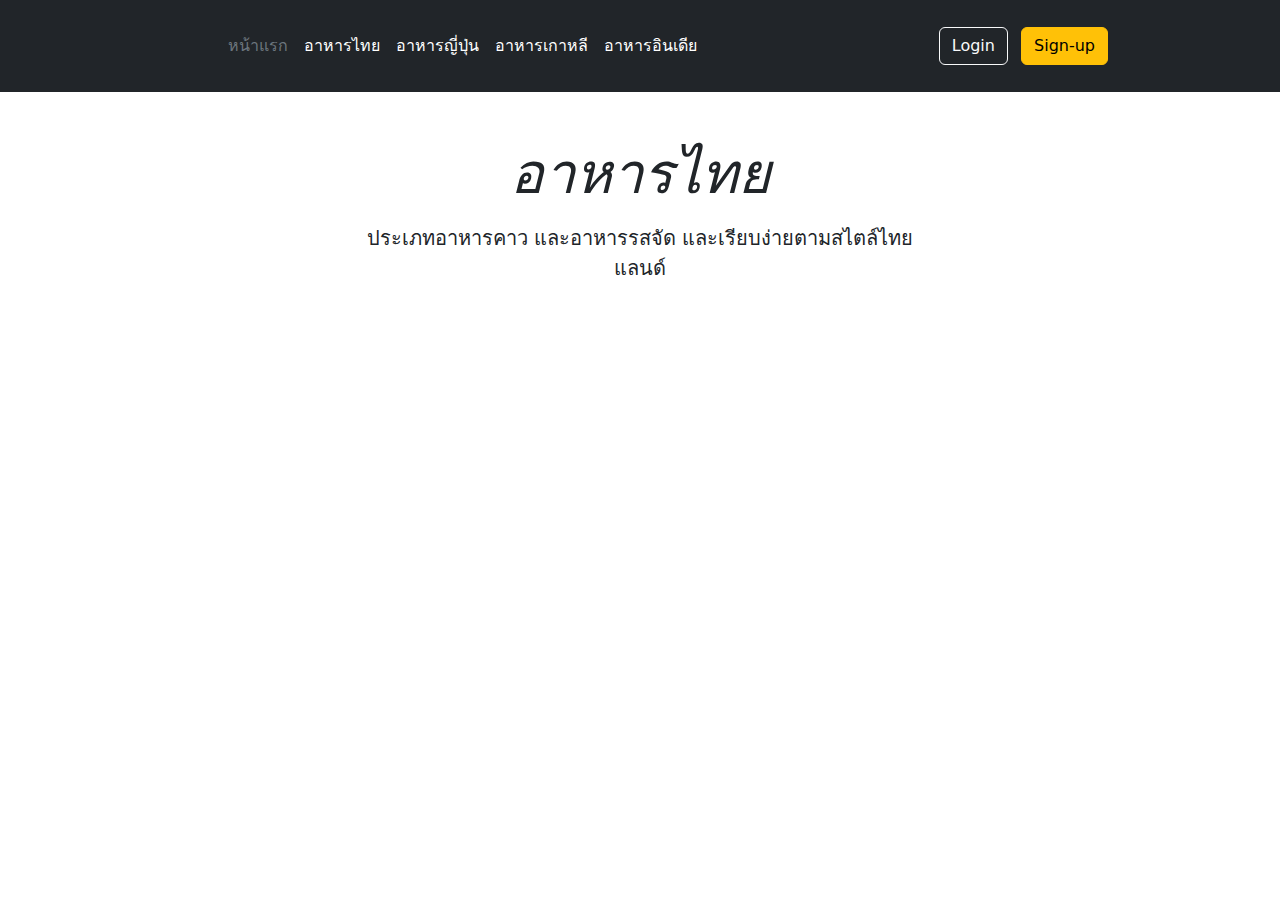
==== page2.html @ 22818d3f "Add files via upload" ====
<!DOCTYPE html>
<html lang="en">
<head>
    <meta charset="UTF-8">
    <meta name="viewport" content="width=device-width, initial-scale=1.0">
    <title>Document</title>
    <link rel="stylesheet" href="css/bootstrap.min.css">
    <script src="js/bootstrap.bundle.min.js"></script>
    <link rel="stylesheet" href="css/promax.css">
</head>
<body>
    <header class="p-3 text-bg-dark">
        <div class="container">
          <div class="d-flex flex-wrap align-items-center justify-content-center justify-content-lg-start">
            <a href="/" class="d-flex align-items-center mb-2 mb-lg-0 text-white text-decoration-none">
              <svg class="bi me-2" width="40" height="60" role="img" aria-label="Bootstrap"><use xlink:href="#bootstrap"></use></svg>
            </a>
    
            <ul class="nav col-12 col-lg-auto me-lg-auto mb-2 justify-content-center mb-md-0">
              <li><a href="#" class="nav-link px-2 text-secondary">หน้าแรก</a></li>
              <li><a href="#" class="nav-link px-2 text-white">อาหารไทย</a></li>
              <li><a href="#" class="nav-link px-2 text-white">อาหารญี่ปุ่น</a></li>
              <li><a href="#" class="nav-link px-2 text-white">อาหารเกาหลี</a></li>
              <li><a href="#" class="nav-link px-2 text-white">อาหารอินเดีย</a></li>
            </ul>

            <div class="text-end">
              <button type="button" class="btn btn-outline-light me-2">Login</button>
              <button type="button" class="btn btn-warning">Sign-up</button>
            </div>
          </div>
        </div>
      </header>
      <center><div class="p-4 p-md-5 mb-4 rounded text-body-emphasis bg-body-secondary">
        <div class="col-lg-6 px-0">
          <h1 class="display-4 fst-italic">อาหารไทย</h1>
          <p class="lead my-3">ประเภทอาหารคาว และอาหารรสจัด และเรียบง่ายตามสไตล์ไทยแลนด์</p>
        </div>
      </div></center>
</body>
</html>
---- css/promax.css ----
.container {
    max-width: 960px;
  }
  
  .icon-link > .bi {
    width: .75em;
    height: .75em;
  }
  
  /*
   * Custom translucent site header
   */
  
  .site-header {
    background-color: rgba(0, 0, 0, .85);
    -webkit-backdrop-filter: saturate(180%) blur(20px);
    backdrop-filter: saturate(180%) blur(20px);
  }
  .site-header a {
    color: #8e8e8e;
    transition: color .15s ease-in-out;
  }
  .site-header a:hover {
    color: #fff;
    text-decoration: none;
  }
  
  /*
   * Dummy devices (replace them with your own or something else entirely!)
   */
  
  .product-device {
    position: absolute;
    right: 10%;
    bottom: -30%;
    width: 300px;
    height: 540px;
    background-color: #333;
    border-radius: 21px;
    transform: rotate(30deg);
  }
  
  .product-device::before {
    position: absolute;
    top: 10%;
    right: 10px;
    bottom: 10%;
    left: 10px;
    content: "";
    background-color: rgba(255, 255, 255, .1);
    border-radius: 5px;
  }
  
  .product-device-2 {
    top: -25%;
    right: auto;
    bottom: 0;
    left: 5%;
    background-color: #e5e5e5;
  }
  
  
  /*
   * Extra utilities
   */
  
  .flex-equal > * {
    flex: 1;
  }
  @media (min-width: 768px) {
    .flex-md-equal > * {
      flex: 1;
    }
  }
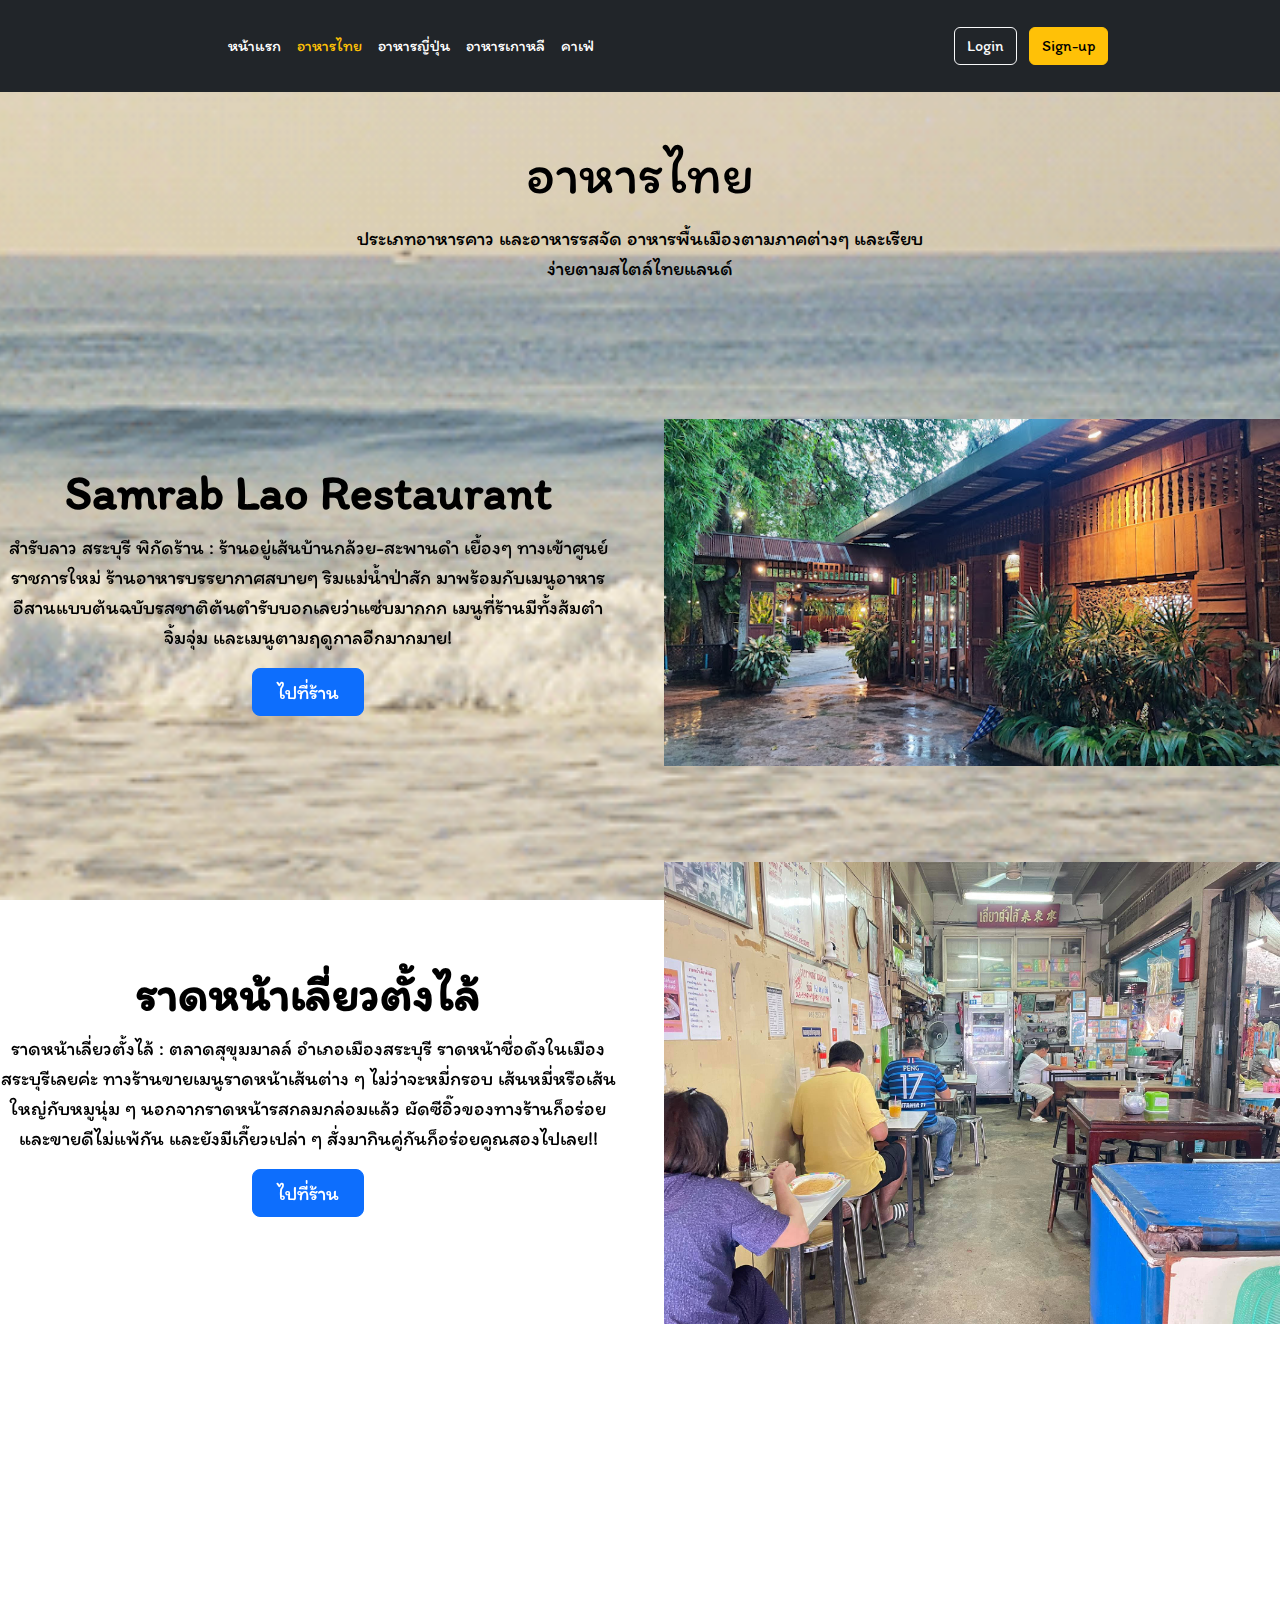
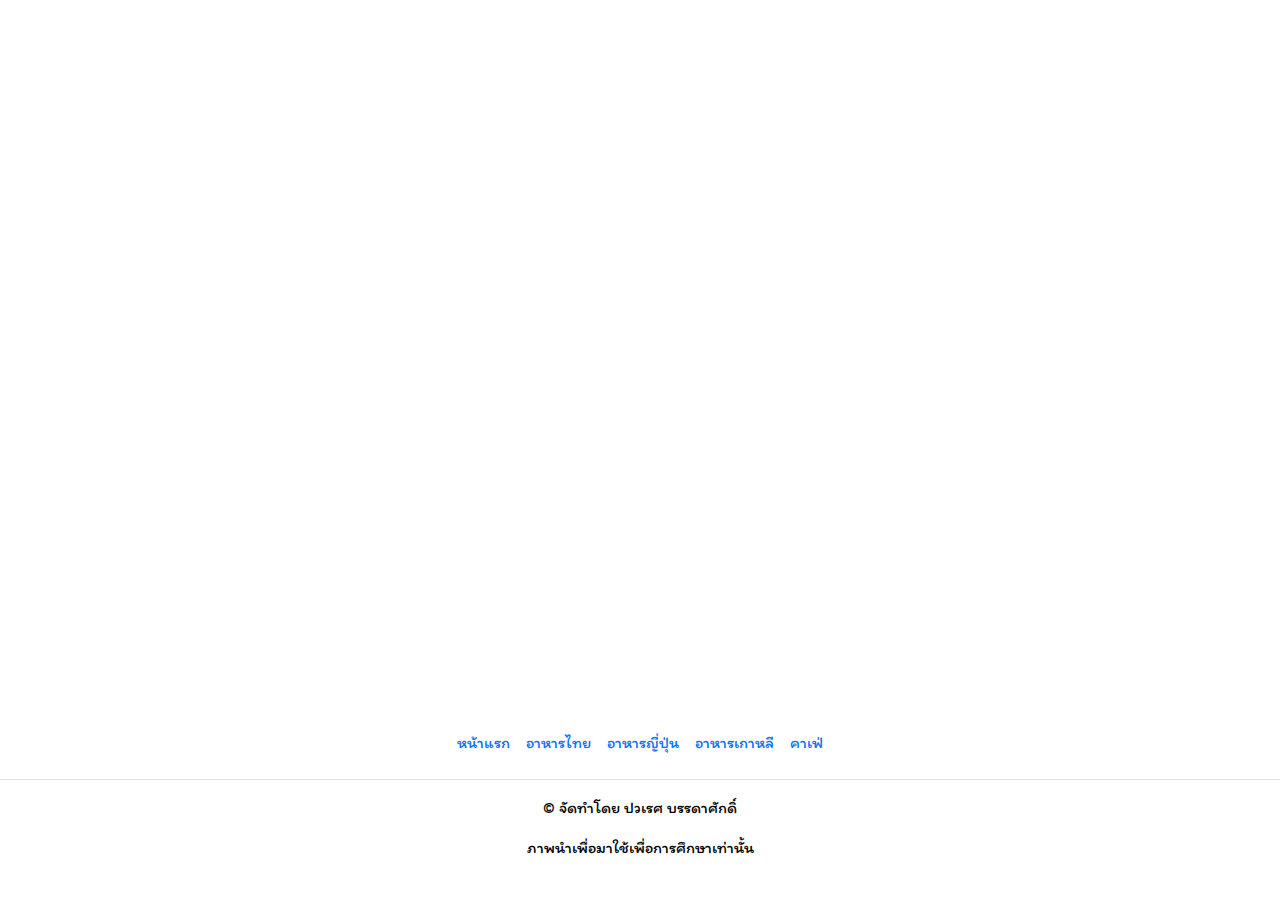
==== commit 7f6745d3: "Add files via upload" ====
--- a/page2.html
+++ b/page2.html
@@ -4,10 +4,23 @@
     <meta charset="UTF-8">
     <meta name="viewport" content="width=device-width, initial-scale=1.0">
     <title>Document</title>
+    <link href="https://unpkg.com/aos@2.3.1/dist/aos.css" rel="stylesheet">
+    <script src="https://unpkg.com/aos@2.3.1/dist/aos.js"></script>
     <link rel="stylesheet" href="css/bootstrap.min.css">
     <script src="js/bootstrap.bundle.min.js"></script>
     <link rel="stylesheet" href="css/promax.css">
+    <link rel="stylesheet" href="css/font.css">
+    <link rel="preconnect" href="https://fonts.googleapis.com">
+    <link rel="preconnect" href="https://fonts.gstatic.com" crossorigin>
+    <link href="https://fonts.googleapis.com/css2?family=Itim&display=swap" rel="stylesheet">
 </head>
+<style>
+  body {
+    background: url('img/seanaja.gif') no-repeat center center fixed; 
+    background-size: cover;
+    color: black; /* เปลี่ยนสีข้อความเป็นขาวเพื่อให้เห็นชัด */
+  }
+</style>
 <body>
     <header class="p-3 text-bg-dark">
         <div class="container">
@@ -17,11 +30,11 @@
             </a>
     
             <ul class="nav col-12 col-lg-auto me-lg-auto mb-2 justify-content-center mb-md-0">
-              <li><a href="#" class="nav-link px-2 text-secondary">หน้าแรก</a></li>
-              <li><a href="#" class="nav-link px-2 text-white">อาหารไทย</a></li>
-              <li><a href="#" class="nav-link px-2 text-white">อาหารญี่ปุ่น</a></li>
-              <li><a href="#" class="nav-link px-2 text-white">อาหารเกาหลี</a></li>
-              <li><a href="#" class="nav-link px-2 text-white">อาหารอินเดีย</a></li>
+              <li><a href="index.html" class="nav-link px-2 text-white">หน้าแรก</a></li>
+              <li><a href="page2.html" class="nav-link px-2 text-warning">อาหารไทย</a></li>
+              <li><a href="page3.html" class="nav-link px-2 text-white">อาหารญี่ปุ่น</a></li>
+              <li><a href="page4.html" class="nav-link px-2 text-white">อาหารเกาหลี</a></li>
+              <li><a href="page5.html" class="nav-link px-2 text-white">คาเฟ่</a></li>
             </ul>
 
             <div class="text-end">
@@ -31,11 +44,92 @@
           </div>
         </div>
       </header>
-      <center><div class="p-4 p-md-5 mb-4 rounded text-body-emphasis bg-body-secondary">
-        <div class="col-lg-6 px-0">
-          <h1 class="display-4 fst-italic">อาหารไทย</h1>
-          <p class="lead my-3">ประเภทอาหารคาว และอาหารรสจัด และเรียบง่ายตามสไตล์ไทยแลนด์</p>
+      <center>
+        <div class="p-4 p-md-5 mb-4 rounded text-body-emphasis bg-body-secondary" style="background-image: url(''); background-size: cover; background-position: center; background-repeat: no-repeat;">
+          <div class="col-lg-6 px-0">
+            <h1 class="display-4 ">อาหารไทย</h1>
+            <p class="lead my-3">ประเภทอาหารคาว และอาหารรสจัด อาหารพื้นเมืองตามภาคต่างๆ และเรียบง่ายตามสไตล์ไทยแลนด์</p>
+          </div>
         </div>
-      </div></center>
+      </center>
+      
+      <div data-aos="flip-up">
+      <div class="row flex-lg-row-reverse align-items-center g-5 py-5">
+        <div class="col-10 col-sm-8 col-lg-6">
+          <img src="img/2022-08-29.jpg" class="d-block mx-lg-auto img-fluid" alt="Bootstrap Themes" width="700" height="500" loading="lazy">
+        </div>
+        <div class="col-lg-6 text-center">
+          <h1 class="display-5 fw-bold text-body-emphasis lh-1 mb-3">Samrab Lao Restaurant</h1>
+          <p class="lead"> สำรับลาว สระบุรี พิกัดร้าน : ร้านอยู่เส้นบ้านกล้วย-สะพานดำ เยื้องๆ ทางเข้าศูนย์ราชการใหม่ ร้านอาหารบรรยากาศสบายๆ ริมแม่น้ำป่าสัก มาพร้อมกับเมนูอาหารอีสานแบบต้นฉบับรสชาติต้นตำรับบอกเลยว่าแซ่บมากกก เมนูที่ร้านมีทั้งส้มตำ จิ้มจุ่ม และเมนูตามฤดูกาลอีกมากมาย!</p>
+          <div class="d-grid gap-2 d-md-flex justify-content-center">
+            <a href="https://www.facebook.com/sumrublaos/?locale=th_TH" class="btn btn-primary btn-lg px-4" role="button">ไปที่ร้าน</a>
+          </div>
+        </div>
+      </div>
+    </div>
+
+      <div data-aos="flip-up">
+      <div class="row flex-lg-row-reverse align-items-center g-5 py-5">
+        <div class="col-10 col-sm-8 col-lg-6">
+          <img src="img/1683020631_08a885857395f4a887b2f851d46bab6b.jpg" class="d-block mx-lg-auto img-fluid" alt="Bootstrap Themes" width="700" height="500" loading="lazy">
+        </div>
+        <div class="col-lg-6 text-center">
+          <h1 class="display-5 fw-bold text-body-emphasis lh-1 mb-3">ราดหน้าเลี่ยวตั้งไล้</h1>
+          <p class="lead"> ราดหน้าเลี่ยวตั้งไล้ : ตลาดสุขุมมาลล์ อำเภอเมืองสระบุรี  ราดหน้าชื่อดังในเมืองสระบุรีเลยค่ะ ทางร้านขายเมนูราดหน้าเส้นต่าง ๆ ไม่ว่าจะหมี่กรอบ เส้นหมี่หรือเส้นใหญ่กับหมูนุ่ม ๆ นอกจากราดหน้ารสกลมกล่อมแล้ว ผัดซีอิ๊วของทางร้านก็อร่อยและขายดีไม่แพ้กัน และยังมีเกี๊ยวเปล่า ๆ สั่งมากินคู่กันก็อร่อยคูณสองไปเลย!!</p>
+          <div class="d-grid gap-2 d-md-flex justify-content-center">
+            <a href="https://www.facebook.com/Liewtunglike/?locale=th_TH" class="btn btn-primary btn-lg px-4" role="button">ไปที่ร้าน</a>
+          </div>
+        </div>
+      </div>
+    </div>
+      
+      <div data-aos="flip-up">
+      <div class="row flex-lg-row-reverse align-items-center g-5 py-5">
+        <div class="col-10 col-sm-8 col-lg-6">
+          <img src="img/1642591001_d97a40b18856210710d86dd9a31cb7ce.jpg" class="d-block mx-lg-auto img-fluid" alt="Bootstrap Themes" width="700" height="500" loading="lazy">
+        </div>
+        <div class="col-lg-6 text-center">
+          <h1 class="display-5 fw-bold text-body-emphasis lh-1 mb-3">Mint River&Restaurant</h1>
+          <p class="lead">Mint River&Restaurant พิกัดร้าน : 124 ถนนเทศบาล5 ตำบลปากเพรียว "บรรยากาศดี อาหารอร่อย มีดนตรีสดทุกวัน" ร้านอาหารบรรยากาศริมน้ำอีกหนึง่ร้านที่ไม่ควรพลาดค่ะ สำหรับที่นี่ต้องบอกเลยว่ามีอาหารให้เลือกแบบหลากหลายมากๆ ทั้งซีฟู้ด อาหารไทย นานาชาติ ซึ่งแต่ละเมนูก็น่าทานสุดๆ แอบบอกว่าราคาเค้าดีมาก</p>
+          <div class="d-grid gap-2 d-md-flex justify-content-center">
+            <a href="https://www.facebook.com/MintriverRestaurant/?locale=th_TH" class="btn btn-primary btn-lg px-4" role="button">ไปที่ร้าน</a>
+          </div>
+        </div>
+      </div>
+    </div>
+
+    <div data-aos="flip-up">
+        <div class="row flex-lg-row-reverse align-items-center g-5 py-5">
+          <div class="col-10 col-sm-8 col-lg-6">
+            <img src="img/2020.jpg" class="d-block mx-lg-auto img-fluid" alt="Bootstrap Themes" width="700" height="500" loading="lazy">
+          </div>
+          <div class="col-lg-6 text-center">
+            <h1 class="display-5 fw-bold text-body-emphasis lh-1 mb-3">ร้านฝีมือแม่ สุขโยธิน สระบุรี</h1>
+            <p class="lead"> ร้านฝีมือแม่ สุขโยธิน สระบุรี พิกัดร้าน : หมู่บ้านมานิตย์ซิตี้ อำเภอเสาไห้ สำหรับร้านนี้ต้องบอกเลยว่าฝีมือแม่สมกับชื่อร้านมากๆ ค่ะ เมนูที่ร้านมีทั้งเมนูอาหารคาว-หวาน ให้เลือกทาน ซึ่งแต่ละเมนูก็มีความปราณีตแบบสุดๆ เรียกได้ว่าสวยจนไม่กล้าทานเลยละค่ะ และถ้าหากใครอยากมาทานที่ร้านนี้แนะนำให้โทรสั่งเมนูล้วงหน้าได้เลยค่ะ เพราะมาแล้วจะได้รอไม่นานนะคะ *ร้านปิดทุกวันพุธ</p>
+            <div class="d-grid gap-2 d-md-flex justify-content-center">
+              <a href="https://www.facebook.com/p/%E0%B8%A3%E0%B9%89%E0%B8%B2%E0%B8%99%E0%B8%9D%E0%B8%B5%E0%B8%A1%E0%B8%B7%E0%B8%AD%E0%B9%81%E0%B8%A1%E0%B9%88-%E0%B8%AA%E0%B8%B8%E0%B8%82%E0%B9%82%E0%B8%A2%E0%B8%98%E0%B8%B4%E0%B8%99-%E0%B8%AA%E0%B8%A3%E0%B8%B0%E0%B8%9A%E0%B8%B8%E0%B8%A3%E0%B8%B5-100063639817172/" class="btn btn-primary btn-lg px-4" role="button">ไปที่ร้าน</a>
+            </div>
+          </div>
+        </div>
+      </div>
+      <center></center><footer class="py-3 my-4">
+        <ul class="nav justify-content-center border-bottom pb-3 mb-3">
+          <li class="nav-item"><a href="index.html" class="nav-link px-2 text-body-secondary">หน้าแรก</a></li>
+          <li class="nav-item"><a href="page2.html" class="nav-link px-2 text-body-secondary">อาหารไทย</a></li>
+          <li class="nav-item"><a href="page3.html" class="nav-link px-2 text-body-secondary">อาหารญี่ปุ่น</a></li>
+          <li class="nav-item"><a href="page4.html" class="nav-link px-2 text-body-secondary">อาหารเกาหลี</a></li>
+          <li class="nav-item"><a href="page5.html" class="nav-link px-2 text-body-secondary">คาเฟ่</a></li>
+        </ul>
+        <p class="text-center text-body-secondary">© จัดทำโดย ปวเรศ บรรดาศักดิ์</p></center>
+        <center><p>ภาพนำเพื่อมาใช้เพื่อการศึกษาเท่านั้น</p></center>
+      </footer>
+      
+      
+
+      
+      <script>
+        AOS.init();
+      </script>
 </body>
-</html>+</html>
+
--- a/css/font.css
+++ b/css/font.css
@@ -0,0 +1,5 @@
+*{
+    font-family: "Itim", cursive;
+
+  }
+  